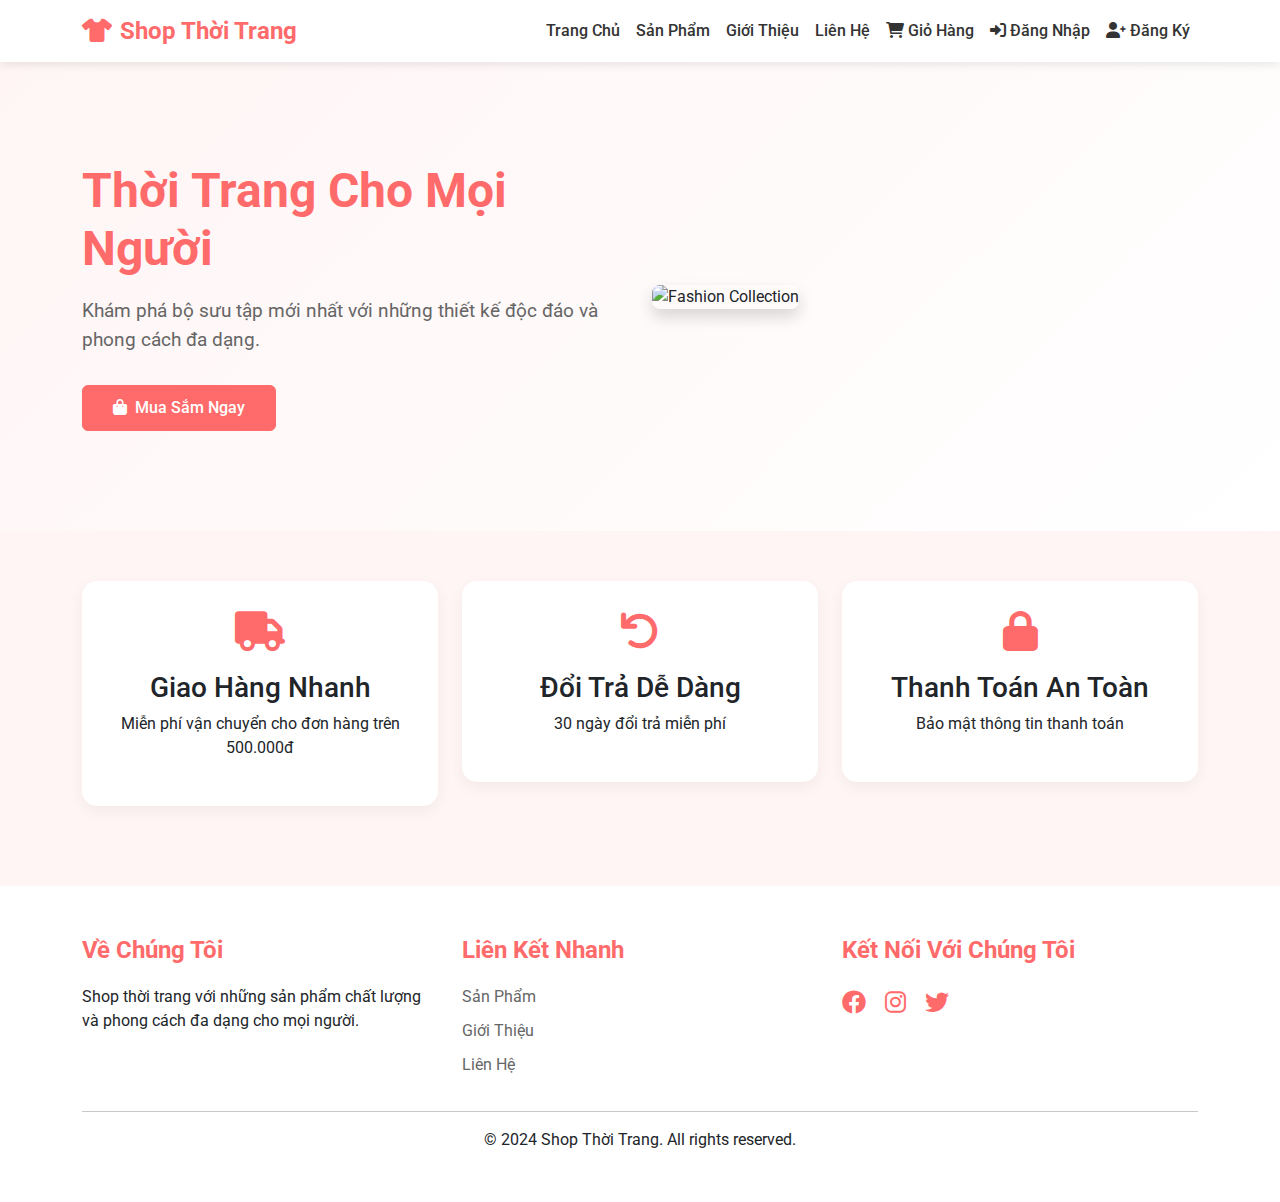
==== index.html @ 6bfca51a "Cập nhật lại dự án, thêm index.html, xóa login.html và register.html" ====
<!DOCTYPE html>
<html lang="vi">
<head>
    <meta charset="UTF-8">
    <meta name="viewport" content="width=device-width, initial-scale=1.0">
    <title>Shop Thời Trang - Trang Chủ</title>
    <!-- Bootstrap CSS -->
    <link href="https://cdn.jsdelivr.net/npm/bootstrap@5.3.0/dist/css/bootstrap.min.css" rel="stylesheet">
    <!-- Font Awesome -->
    <link rel="stylesheet" href="https://cdnjs.cloudflare.com/ajax/libs/font-awesome/6.0.0/css/all.min.css">
    <!-- Google Fonts -->
    <link href="https://fonts.googleapis.com/css2?family=Roboto:wght@300;400;500;700&display=swap" rel="stylesheet">
    <!-- Custom CSS -->
    <style>
        :root {
            --primary-color: #ff6b6b;
            --primary-hover: #ff5252;
            --light-red: #fff5f5;
            --dark-red: #ff4444;
        }

        body {
            font-family: 'Roboto', sans-serif;
            background-color: var(--light-red);
        }

        .navbar {
            background-color: white;
            box-shadow: 0 2px 10px rgba(0,0,0,0.1);
        }

        .navbar-brand {
            color: var(--primary-color) !important;
            font-weight: 700;
            font-size: 1.5rem;
        }

        .nav-link {
            color: #333 !important;
            font-weight: 500;
            transition: color 0.3s ease;
        }

        .nav-link:hover {
            color: var(--primary-color) !important;
        }

        .hero-section {
            background: linear-gradient(135deg, var(--light-red) 0%, #ffffff 100%);
            padding: 100px 0;
            margin-bottom: 50px;
        }

        .hero-title {
            color: var(--primary-color);
            font-weight: 700;
            font-size: 3rem;
            margin-bottom: 20px;
        }

        .hero-subtitle {
            color: #666;
            font-size: 1.2rem;
            margin-bottom: 30px;
        }

        .btn-primary {
            background-color: var(--primary-color);
            border-color: var(--primary-color);
            padding: 10px 30px;
            font-weight: 500;
            transition: all 0.3s ease;
        }

        .btn-primary:hover {
            background-color: var(--primary-hover);
            border-color: var(--primary-hover);
            transform: translateY(-2px);
        }

        .feature-card {
            background: white;
            border-radius: 15px;
            padding: 30px;
            margin-bottom: 30px;
            transition: all 0.3s ease;
            box-shadow: 0 5px 15px rgba(0,0,0,0.05);
        }

        .feature-card:hover {
            transform: translateY(-5px);
            box-shadow: 0 8px 25px rgba(0,0,0,0.1);
        }

        .feature-icon {
            color: var(--primary-color);
            font-size: 2.5rem;
            margin-bottom: 20px;
        }

        .footer {
            background-color: white;
            padding: 50px 0;
            margin-top: 50px;
        }

        .footer-title {
            color: var(--primary-color);
            font-weight: 700;
            margin-bottom: 20px;
        }

        .footer-link {
            color: #666;
            text-decoration: none;
            transition: color 0.3s ease;
            display: block;
            margin-bottom: 10px;
        }

        .footer-link:hover {
            color: var(--primary-color);
        }

        .social-links a {
            color: var(--primary-color);
            font-size: 1.5rem;
            margin-right: 15px;
            transition: color 0.3s ease;
        }

        .social-links a:hover {
            color: var(--primary-hover);
        }
    </style>
</head>
<body>
    <!-- Navbar -->
    <nav class="navbar navbar-expand-lg navbar-light">
        <div class="container">
            <a class="navbar-brand" href="index.html">
                <i class="fas fa-tshirt me-2"></i>Shop Thời Trang
            </a>
            <button class="navbar-toggler" type="button" data-bs-toggle="collapse" data-bs-target="#navbarNav">
                <span class="navbar-toggler-icon"></span>
            </button>
            <div class="collapse navbar-collapse" id="navbarNav">
                <ul class="navbar-nav ms-auto">
                    <li class="nav-item">
                        <a class="nav-link" href="index.html">Trang Chủ</a>
                    </li>
                    <li class="nav-item">
                        <a class="nav-link" href="products.html">Sản Phẩm</a>
                    </li>
                    <li class="nav-item">
                        <a class="nav-link" href="about.html">Giới Thiệu</a>
                    </li>
                    <li class="nav-item">
                        <a class="nav-link" href="#contact">Liên Hệ</a>
                    </li>
                    <li class="nav-item">
                        <a class="nav-link" href="#cart">
                            <i class="fas fa-shopping-cart"></i> Giỏ Hàng
                        </a>
                    </li>
                    <li class="nav-item">
                        <a class="nav-link" href="user/login.html">
                            <i class="fas fa-sign-in-alt"></i> Đăng Nhập
                        </a>
                    </li>
                    <li class="nav-item">
                        <a class="nav-link" href="user/register.html">
                            <i class="fas fa-user-plus"></i> Đăng Ký
                        </a>
                    </li>
                </ul>
            </div>
        </div>
    </nav>

    <!-- Hero Section -->
    <section class="hero-section">
        <div class="container">
            <div class="row align-items-center">
                <div class="col-lg-6">
                    <h1 class="hero-title">Thời Trang Cho Mọi Người</h1>
                    <p class="hero-subtitle">Khám phá bộ sưu tập mới nhất với những thiết kế độc đáo và phong cách đa dạng.</p>
                    <a href="products.html" class="btn btn-primary">
                        <i class="fas fa-shopping-bag me-2"></i>Mua Sắm Ngay
                    </a>
                </div>
                <div class="col-lg-6">
                    <img src="https://images.unsplash.com/photo-1445205170230-053b83016050?ixlib=rb-4.0.3&ixid=M3wxMjA3fDB8MHxwaG90by1wYWdlfHx8fGVufDB8fHx8fA%3D%3D&auto=format&fit=crop&w=2070&q=80" 
                         alt="Fashion Collection" 
                         class="img-fluid rounded-3 shadow">
                </div>
            </div>
        </div>
    </section>

    <!-- Features Section -->
    <section class="features-section">
        <div class="container">
            <div class="row">
                <div class="col-md-4">
                    <div class="feature-card text-center">
                        <i class="fas fa-truck feature-icon"></i>
                        <h3>Giao Hàng Nhanh</h3>
                        <p>Miễn phí vận chuyển cho đơn hàng trên 500.000đ</p>
                    </div>
                </div>
                <div class="col-md-4">
                    <div class="feature-card text-center">
                        <i class="fas fa-undo feature-icon"></i>
                        <h3>Đổi Trả Dễ Dàng</h3>
                        <p>30 ngày đổi trả miễn phí</p>
                    </div>
                </div>
                <div class="col-md-4">
                    <div class="feature-card text-center">
                        <i class="fas fa-lock feature-icon"></i>
                        <h3>Thanh Toán An Toàn</h3>
                        <p>Bảo mật thông tin thanh toán</p>
                    </div>
                </div>
            </div>
        </div>
    </section>

    <!-- Footer -->
    <footer class="footer">
        <div class="container">
            <div class="row">
                <div class="col-md-4">
                    <h4 class="footer-title">Về Chúng Tôi</h4>
                    <p>Shop thời trang với những sản phẩm chất lượng và phong cách đa dạng cho mọi người.</p>
                </div>
                <div class="col-md-4">
                    <h4 class="footer-title">Liên Kết Nhanh</h4>
                    <a href="products.html" class="footer-link">Sản Phẩm</a>
                    <a href="about.html" class="footer-link">Giới Thiệu</a>
                    <a href="contact.html" class="footer-link">Liên Hệ</a>
                </div>
                <div class="col-md-4">
                    <h4 class="footer-title">Kết Nối Với Chúng Tôi</h4>
                    <div class="social-links">
                        <a href="#"><i class="fab fa-facebook"></i></a>
                        <a href="#"><i class="fab fa-instagram"></i></a>
                        <a href="#"><i class="fab fa-twitter"></i></a>
                    </div>
                </div>
            </div>
            <hr class="mt-4">
            <div class="text-center">
                <p class="mb-0">&copy; 2024 Shop Thời Trang. All rights reserved.</p>
            </div>
        </div>
    </footer>

    <!-- Bootstrap JS -->
    <script src="https://cdn.jsdelivr.net/npm/bootstrap@5.3.0/dist/js/bootstrap.bundle.min.js"></script>
</body>
</html>
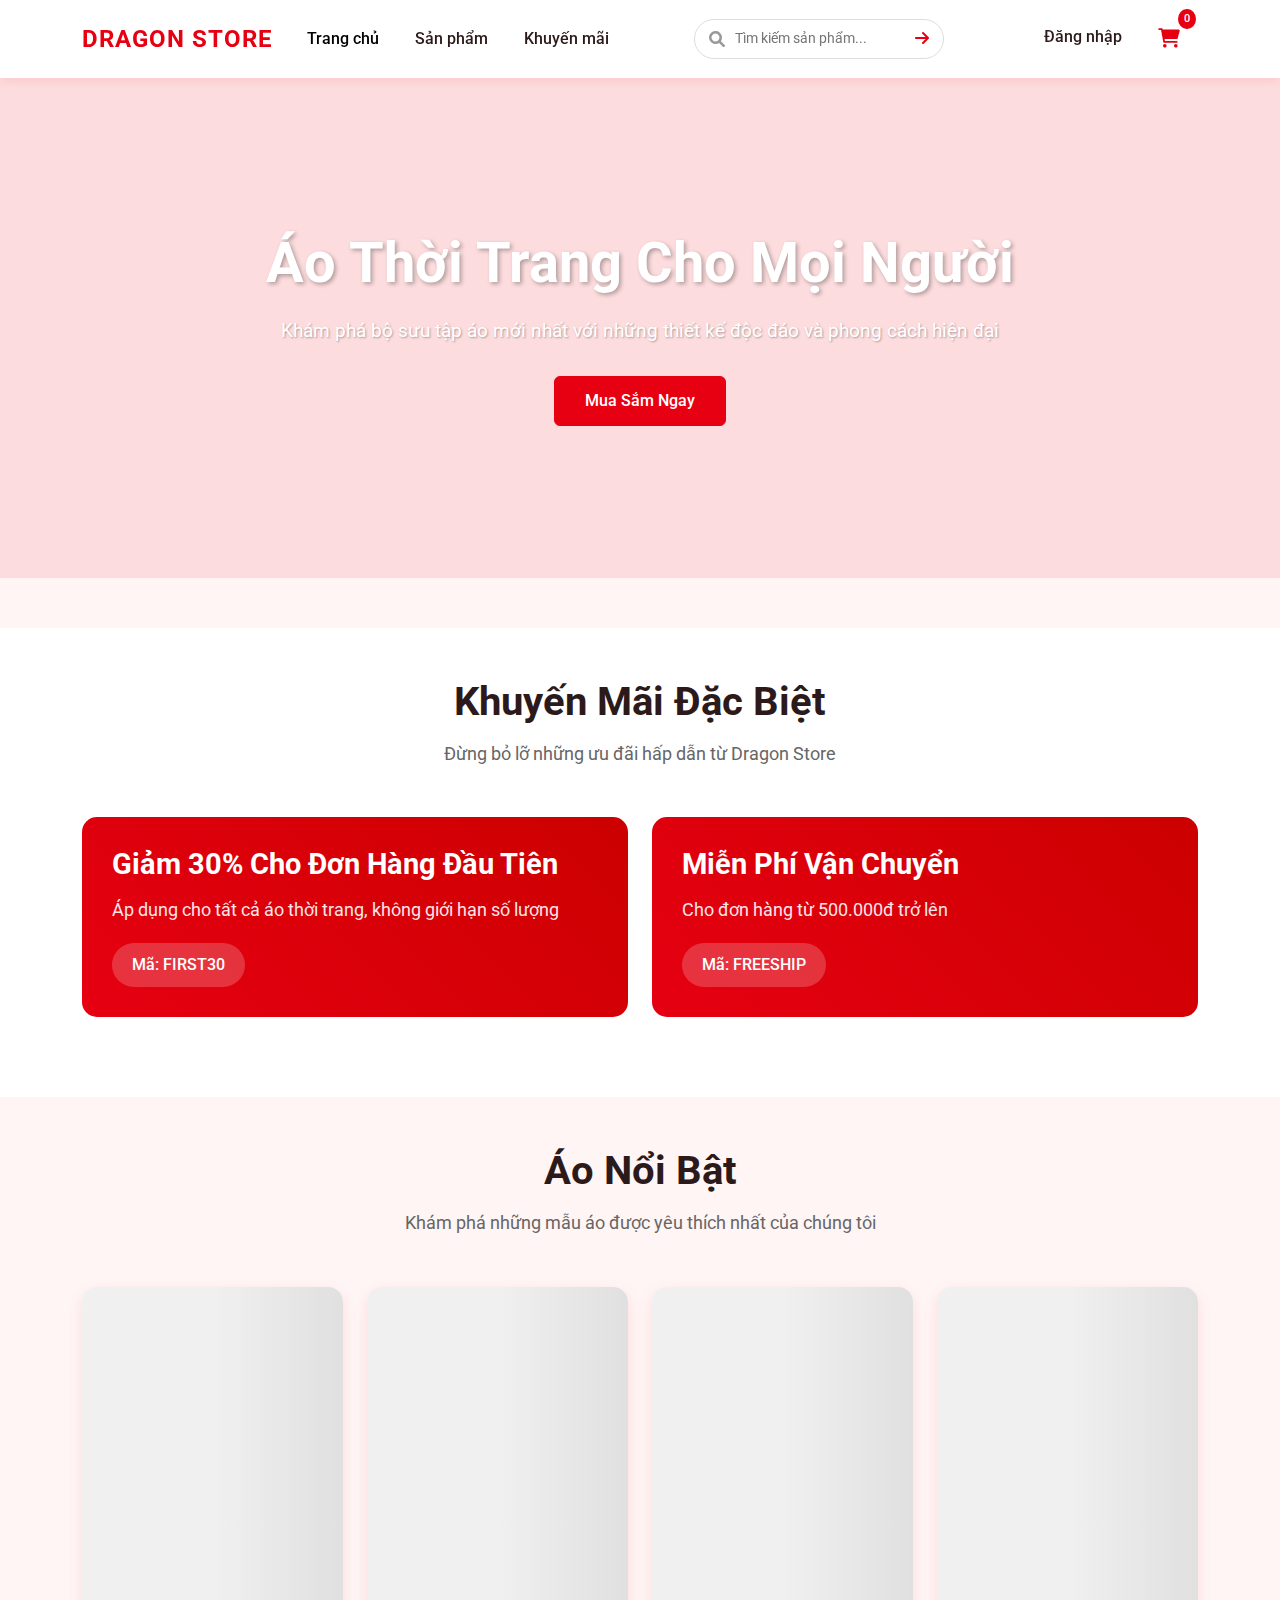
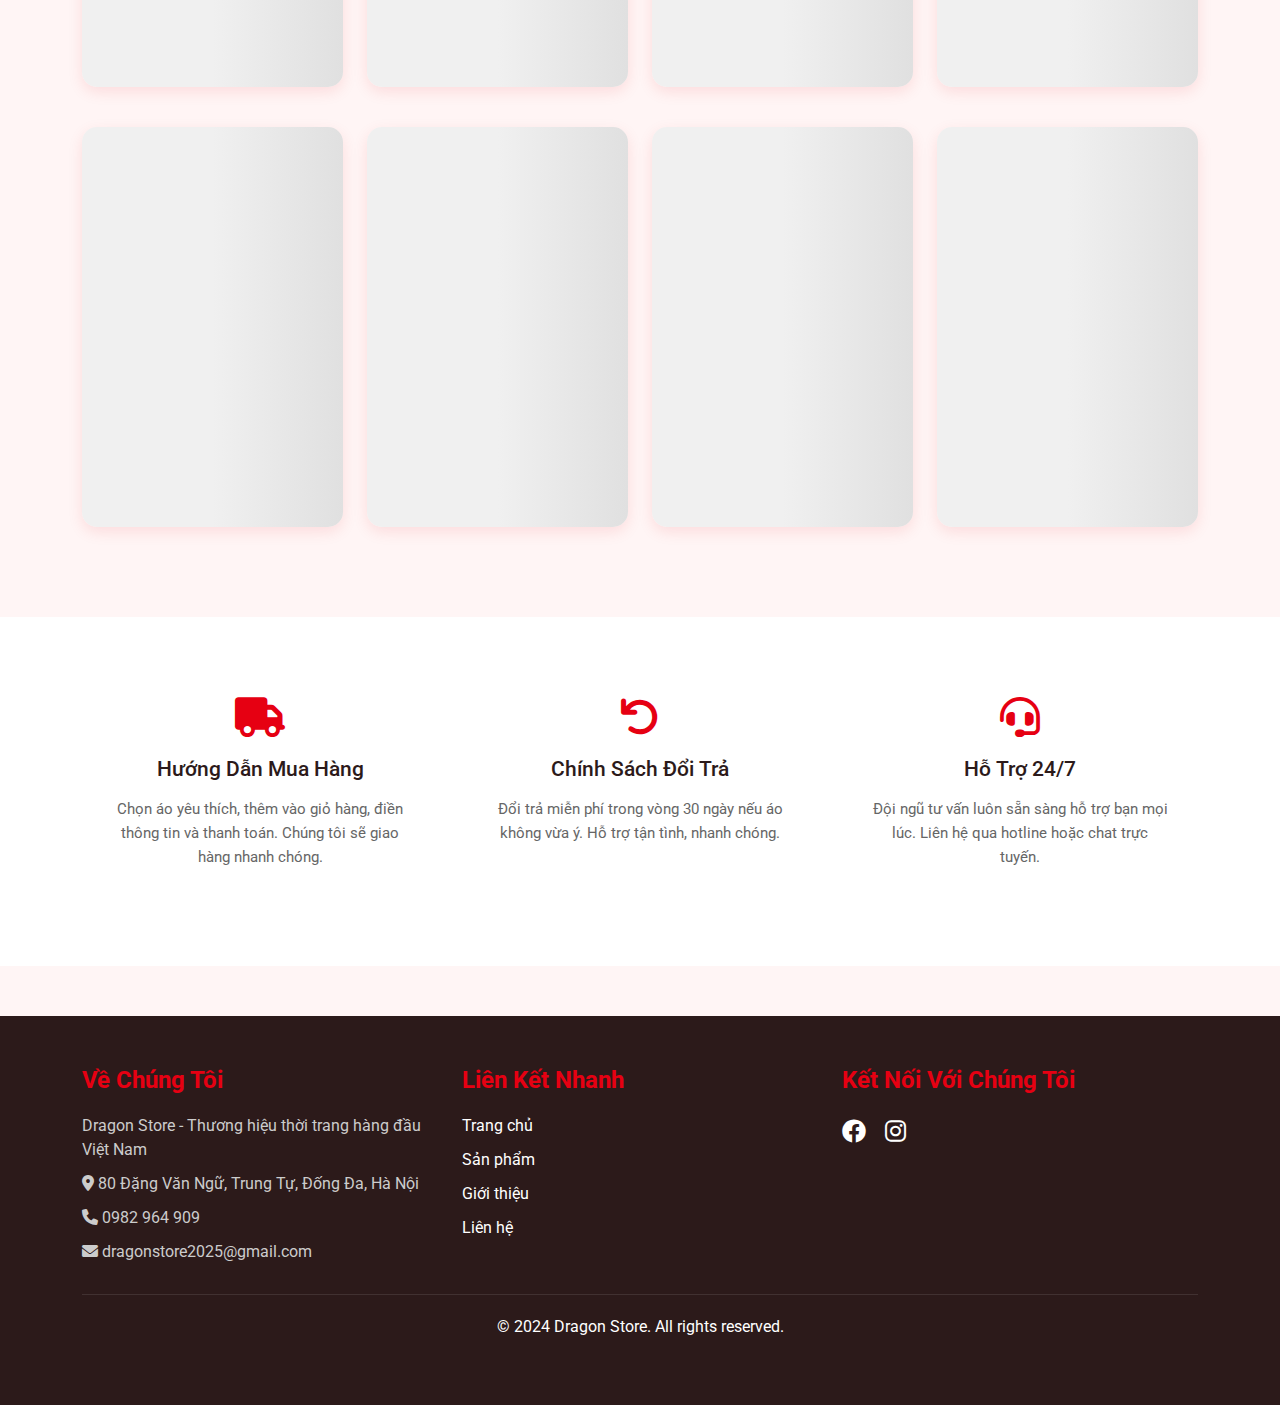
==== commit 0398a270: "Update New" ====
--- a/index.html
+++ b/index.html
@@ -3,7 +3,7 @@
 <head>
     <meta charset="UTF-8">
     <meta name="viewport" content="width=device-width, initial-scale=1.0">
-    <title>Shop Thời Trang - Trang Chủ</title>
+    <title>Dragon Store - Thời Trang Cho Mọi Người</title>
     <!-- Bootstrap CSS -->
     <link href="https://cdn.jsdelivr.net/npm/bootstrap@5.3.0/dist/css/bootstrap.min.css" rel="stylesheet">
     <!-- Font Awesome -->
@@ -13,10 +13,10 @@
     <!-- Custom CSS -->
     <style>
         :root {
-            --primary-color: #ff6b6b;
-            --primary-hover: #ff5252;
+            --primary-color: #e60012;
+            --primary-hover: #cc0000;
             --light-red: #fff5f5;
-            --dark-red: #ff4444;
+            --dark-red: #2c1a1a;
         }
 
         body {
@@ -24,50 +24,148 @@
             background-color: var(--light-red);
         }
 
+        /* Navbar Styles */
         .navbar {
             background-color: white;
-            box-shadow: 0 2px 10px rgba(0,0,0,0.1);
+            box-shadow: 0 2px 10px rgba(230, 0, 18, 0.1);
+            padding: 1rem 0;
+            position: sticky;
+            top: 0;
+            z-index: 1000;
         }
 
         .navbar-brand {
-            color: var(--primary-color) !important;
+            font-size: 1.5rem;
             font-weight: 700;
-            font-size: 1.5rem;
+            color: var(--primary-color);
+            text-transform: uppercase;
+            letter-spacing: 1px;
         }
 
         .nav-link {
-            color: #333 !important;
+            color: var(--dark-red);
             font-weight: 500;
-            transition: color 0.3s ease;
+            transition: all 0.3s ease;
+            margin: 0 10px;
         }
 
         .nav-link:hover {
-            color: var(--primary-color) !important;
-        }
-
+            color: var(--primary-color);
+        }
+
+        .nav-link.active {
+            color: var(--primary-color);
+        }
+
+        .cart-icon {
+            color: var(--primary-color);
+            font-size: 1.2rem;
+            position: relative;
+        }
+
+        .cart-count {
+            position: absolute;
+            top: -8px;
+            right: -8px;
+            background-color: var(--primary-color);
+            color: white;
+            font-size: 0.7rem;
+            padding: 2px 6px;
+            border-radius: 50%;
+        }
+
+        /* Search Bar Styles */
+        .search-form {
+            position: relative;
+            margin-right: 15px;
+        }
+
+        .search-input {
+            border: 1px solid #ddd;
+            border-radius: 25px;
+            padding: 8px 15px 8px 40px;
+            width: 250px;
+            font-size: 0.9rem;
+            transition: all 0.3s ease;
+        }
+
+        .search-input:focus {
+            border-color: var(--primary-color);
+            box-shadow: 0 0 0 0.2rem rgba(230, 0, 18, 0.25);
+            outline: none;
+            width: 300px;
+        }
+
+        .search-icon {
+            position: absolute;
+            left: 15px;
+            top: 50%;
+            transform: translateY(-50%);
+            color: #999;
+        }
+
+        .search-btn {
+            position: absolute;
+            right: 5px;
+            top: 50%;
+            transform: translateY(-50%);
+            background: none;
+            border: none;
+            color: var(--primary-color);
+            cursor: pointer;
+            padding: 5px 10px;
+            border-radius: 20px;
+            transition: all 0.3s ease;
+        }
+
+        .search-btn:hover {
+            background-color: var(--light-red);
+        }
+
+        @media (max-width: 992px) {
+            .search-form {
+                margin: 15px 0;
+                width: 100%;
+            }
+            
+            .search-input {
+                width: 100%;
+            }
+            
+            .search-input:focus {
+                width: 100%;
+            }
+        }
+
+        /* Hero Section */
         .hero-section {
-            background: linear-gradient(135deg, var(--light-red) 0%, #ffffff 100%);
-            padding: 100px 0;
+            background: linear-gradient(rgba(230, 0, 18, 0.1), rgba(230, 0, 18, 0.1)), url('https://images.unsplash.com/photo-1445205170230-053b83016050?ixlib=rb-4.0.3&ixid=M3wxMjA3fDB8MHxwaG90by1wYWdlfHx8fGVufDB8fHx8fA%3D%3D&auto=format&fit=crop&w=1000&q=80') center/cover;
+            height: 500px;
+            display: flex;
+            align-items: center;
+            justify-content: center;
+            text-align: center;
+            color: white;
             margin-bottom: 50px;
         }
 
-        .hero-title {
-            color: var(--primary-color);
+        .hero-content h1 {
+            font-size: 3.5rem;
             font-weight: 700;
-            font-size: 3rem;
             margin-bottom: 20px;
-        }
-
-        .hero-subtitle {
-            color: #666;
+            text-shadow: 2px 2px 4px rgba(0,0,0,0.3);
+        }
+
+        .hero-content p {
             font-size: 1.2rem;
             margin-bottom: 30px;
+            text-shadow: 1px 1px 2px rgba(0,0,0,0.3);
         }
 
         .btn-primary {
             background-color: var(--primary-color);
             border-color: var(--primary-color);
-            padding: 10px 30px;
+            padding: 12px 30px;
             font-weight: 500;
             transition: all 0.3s ease;
         }
@@ -76,61 +174,274 @@
             background-color: var(--primary-hover);
             border-color: var(--primary-hover);
             transform: translateY(-2px);
-        }
-
-        .feature-card {
+            box-shadow: 0 5px 15px rgba(230, 0, 18, 0.3);
+        }
+
+        /* Promotions Section */
+        .promotions-section {
+            padding: 50px 0;
+            background-color: white;
+        }
+
+        .promotion-card {
+            background: linear-gradient(45deg, var(--primary-color), var(--primary-hover));
+            border-radius: 15px;
+            padding: 30px;
+            color: white;
+            margin-bottom: 30px;
+            transition: all 0.3s ease;
+        }
+
+        .promotion-card:hover {
+            transform: translateY(-5px);
+            box-shadow: 0 8px 25px rgba(230, 0, 18, 0.3);
+        }
+
+        .promotion-title {
+            font-size: 1.8rem;
+            font-weight: 700;
+            margin-bottom: 15px;
+        }
+
+        .promotion-description {
+            font-size: 1.1rem;
+            margin-bottom: 20px;
+            opacity: 0.9;
+        }
+
+        .promotion-code {
+            background: rgba(255, 255, 255, 0.2);
+            padding: 10px 20px;
+            border-radius: 25px;
+            font-weight: 500;
+            display: inline-block;
+        }
+
+        /* Featured Products */
+        .featured-products {
+            padding: 50px 0;
+        }
+
+        .section-title {
+            text-align: center;
+            margin-bottom: 50px;
+            color: var(--dark-red);
+        }
+
+        .section-title h2 {
+            font-size: 2.5rem;
+            font-weight: 700;
+            margin-bottom: 15px;
+        }
+
+        .section-title p {
+            color: #666;
+            font-size: 1.1rem;
+        }
+
+        .product-card {
             background: white;
             border-radius: 15px;
+            overflow: hidden;
+            box-shadow: 0 5px 15px rgba(230, 0, 18, 0.1);
+            transition: all 0.3s ease;
+            margin-bottom: 40px;
+            height: 100%;
+        }
+
+        .product-card:hover {
+            transform: translateY(-5px);
+            box-shadow: 0 8px 25px rgba(230, 0, 18, 0.2);
+        }
+
+        .product-image {
+            height: 300px;
+            overflow: hidden;
+            position: relative;
+        }
+
+        .product-image img {
+            width: 100%;
+            height: 100%;
+            object-fit: cover;
+            transition: all 0.3s ease;
+        }
+
+        .product-card:hover .product-image img {
+            transform: scale(1.1);
+        }
+
+        .product-badge {
+            position: absolute;
+            top: 10px;
+            right: 10px;
+            background: var(--primary-color);
+            color: white;
+            padding: 5px 10px;
+            border-radius: 20px;
+            font-size: 0.8rem;
+            font-weight: 500;
+        }
+
+        .product-info {
+            padding: 20px;
+        }
+
+        .product-title {
+            font-size: 1.2rem;
+            font-weight: 500;
+            margin-bottom: 15px;
+            color: var(--dark-red);
+        }
+
+        .product-price {
+            color: var(--primary-color);
+            font-size: 1.3rem;
+            font-weight: 700;
+            margin-bottom: 15px;
+        }
+
+        .btn-outline-primary {
+            color: var(--primary-color);
+            border-color: var(--primary-color);
+            padding: 8px 20px;
+            font-weight: 500;
+            transition: all 0.3s ease;
+            width: 100%;
+        }
+
+        .btn-outline-primary:hover {
+            background-color: var(--primary-color);
+            border-color: var(--primary-color);
+            transform: translateY(-2px);
+        }
+
+        .product-actions {
+            display: flex;
+            gap: 10px;
+            margin-top: 15px;
+        }
+
+        .cart-icon-btn {
+            background: var(--light-red);
+            border: none;
+            width: 40px;
+            height: 40px;
+            border-radius: 50%;
+            display: flex;
+            align-items: center;
+            justify-content: center;
+            cursor: pointer;
+            transition: all 0.3s ease;
+            color: var(--primary-color);
+        }
+
+        .cart-icon-btn:hover {
+            background: var(--primary-color);
+            color: white;
+            transform: translateY(-2px);
+        }
+
+        /* Important Information */
+        .info-section {
+            padding: 50px 0;
+            background-color: white;
+        }
+
+        .info-card {
+            text-align: center;
             padding: 30px;
-            margin-bottom: 30px;
-            transition: all 0.3s ease;
-            box-shadow: 0 5px 15px rgba(0,0,0,0.05);
-        }
-
-        .feature-card:hover {
+            transition: all 0.3s ease;
+        }
+
+        .info-card:hover {
             transform: translateY(-5px);
-            box-shadow: 0 8px 25px rgba(0,0,0,0.1);
-        }
-
-        .feature-icon {
-            color: var(--primary-color);
+        }
+
+        .info-icon {
             font-size: 2.5rem;
+            color: var(--primary-color);
             margin-bottom: 20px;
         }
 
+        .info-title {
+            font-size: 1.3rem;
+            font-weight: 500;
+            margin-bottom: 15px;
+            color: var(--dark-red);
+        }
+
+        .info-text {
+            color: #666;
+            font-size: 0.95rem;
+            line-height: 1.6;
+        }
+
+        /* Footer */
         .footer {
-            background-color: white;
+            background-color: var(--dark-red);
+            color: white;
             padding: 50px 0;
             margin-top: 50px;
         }
 
         .footer-title {
-            color: var(--primary-color);
+            font-size: 1.5rem;
             font-weight: 700;
             margin-bottom: 20px;
-        }
-
-        .footer-link {
-            color: #666;
-            text-decoration: none;
-            transition: color 0.3s ease;
-            display: block;
+            color: var(--primary-color);
+        }
+
+        .footer-content p {
             margin-bottom: 10px;
-        }
-
-        .footer-link:hover {
-            color: var(--primary-color);
+            color: #ccc;
         }
 
         .social-links a {
-            color: var(--primary-color);
+            color: white;
             font-size: 1.5rem;
             margin-right: 15px;
-            transition: color 0.3s ease;
+            transition: all 0.3s ease;
         }
 
         .social-links a:hover {
-            color: var(--primary-hover);
+            color: var(--primary-color);
+            transform: translateY(-3px);
+        }
+
+        .footer-bottom {
+            text-align: center;
+            padding-top: 20px;
+            margin-top: 20px;
+            border-top: 1px solid rgba(255,255,255,0.1);
+        }
+
+        /* Loading State */
+        .loading-placeholder {
+            background: linear-gradient(90deg, #f0f0f0 25%, #e0e0e0 50%, #f0f0f0 75%);
+            background-size: 200% 100%;
+            animation: loading 1.5s infinite;
+            border-radius: 15px;
+        }
+
+        @keyframes loading {
+            0% { background-position: 200% 0; }
+            100% { background-position: -200% 0; }
+        }
+
+        @media (max-width: 768px) {
+            .hero-content h1 {
+                font-size: 2.5rem;
+            }
+            .hero-content p {
+                font-size: 1rem;
+            }
+            .section-title h2 {
+                font-size: 2rem;
+            }
+            .promotion-title {
+                font-size: 1.5rem;
+            }
         }
     </style>
 </head>
@@ -138,39 +449,48 @@
     <!-- Navbar -->
     <nav class="navbar navbar-expand-lg navbar-light">
         <div class="container">
-            <a class="navbar-brand" href="index.html">
-                <i class="fas fa-tshirt me-2"></i>Shop Thời Trang
-            </a>
+            <a class="navbar-brand" href="index.html">Dragon Store</a>
             <button class="navbar-toggler" type="button" data-bs-toggle="collapse" data-bs-target="#navbarNav">
                 <span class="navbar-toggler-icon"></span>
             </button>
             <div class="collapse navbar-collapse" id="navbarNav">
-                <ul class="navbar-nav ms-auto">
+                <ul class="navbar-nav me-auto">
                     <li class="nav-item">
-                        <a class="nav-link" href="index.html">Trang Chủ</a>
+                        <a class="nav-link active" href="index.html">Trang chủ</a>
                     </li>
                     <li class="nav-item">
-                        <a class="nav-link" href="products.html">Sản Phẩm</a>
+                        <a class="nav-link" href="#featured-products">Sản phẩm</a>
                     </li>
                     <li class="nav-item">
-                        <a class="nav-link" href="about.html">Giới Thiệu</a>
+                        <a class="nav-link" href="#promotions">Khuyến mãi</a>
+                    </li>
+                </ul>
+                <form class="search-form d-flex">
+                    <i class="fas fa-search search-icon"></i>
+                    <input type="text" class="search-input" placeholder="Tìm kiếm sản phẩm...">
+                    <button type="submit" class="search-btn">
+                        <i class="fas fa-arrow-right"></i>
+                    </button>
+                </form>
+                <ul class="navbar-nav ms-auto">
+                    <li class="nav-item" id="login-nav-item">
+                        <a class="nav-link" href="user/login.html">Đăng nhập</a>
+                    </li>
+                    <li class="nav-item dropdown" id="user-nav-item" style="display: none;">
+                        <a class="nav-link dropdown-toggle" href="#" id="userDropdown" role="button" data-bs-toggle="dropdown">
+                            <i class="fas fa-user"></i> <span id="user-name"></span>
+                        </a>
+                        <ul class="dropdown-menu dropdown-menu-end">
+                            <li><a class="dropdown-item" href="user/profile.html">Tài khoản</a></li>
+                            <li><a class="dropdown-item" href="user/orders.html">Đơn hàng</a></li>
+                            <li><hr class="dropdown-divider"></li>
+                            <li><a class="dropdown-item" href="#" onclick="logout()">Đăng xuất</a></li>
+                        </ul>
                     </li>
                     <li class="nav-item">
-                        <a class="nav-link" href="#contact">Liên Hệ</a>
-                    </li>
-                    <li class="nav-item">
-                        <a class="nav-link" href="#cart">
-                            <i class="fas fa-shopping-cart"></i> Giỏ Hàng
-                        </a>
-                    </li>
-                    <li class="nav-item">
-                        <a class="nav-link" href="user/login.html">
-                            <i class="fas fa-sign-in-alt"></i> Đăng Nhập
-                        </a>
-                    </li>
-                    <li class="nav-item">
-                        <a class="nav-link" href="user/register.html">
-                            <i class="fas fa-user-plus"></i> Đăng Ký
+                        <a class="nav-link cart-icon" href="user/cart.html">
+                            <i class="fas fa-shopping-cart"></i>
+                            <span class="cart-count">0</span>
                         </a>
                     </li>
                 </ul>
@@ -180,47 +500,99 @@
 
     <!-- Hero Section -->
     <section class="hero-section">
+        <div class="hero-content">
+            <h1>Áo Thời Trang Cho Mọi Người</h1>
+            <p>Khám phá bộ sưu tập áo mới nhất với những thiết kế độc đáo và phong cách hiện đại</p>
+            <a href="#" class="btn btn-primary">Mua Sắm Ngay</a>
+        </div>
+    </section>
+
+    <!-- Promotions Section -->
+    <section class="promotions-section">
         <div class="container">
-            <div class="row align-items-center">
-                <div class="col-lg-6">
-                    <h1 class="hero-title">Thời Trang Cho Mọi Người</h1>
-                    <p class="hero-subtitle">Khám phá bộ sưu tập mới nhất với những thiết kế độc đáo và phong cách đa dạng.</p>
-                    <a href="products.html" class="btn btn-primary">
-                        <i class="fas fa-shopping-bag me-2"></i>Mua Sắm Ngay
-                    </a>
-                </div>
-                <div class="col-lg-6">
-                    <img src="https://images.unsplash.com/photo-1445205170230-053b83016050?ixlib=rb-4.0.3&ixid=M3wxMjA3fDB8MHxwaG90by1wYWdlfHx8fGVufDB8fHx8fA%3D%3D&auto=format&fit=crop&w=2070&q=80" 
-                         alt="Fashion Collection" 
-                         class="img-fluid rounded-3 shadow">
+            <div class="section-title">
+                <h2>Khuyến Mãi Đặc Biệt</h2>
+                <p>Đừng bỏ lỡ những ưu đãi hấp dẫn từ Dragon Store</p>
+            </div>
+            <div class="row">
+                <div class="col-md-6">
+                    <div class="promotion-card">
+                        <h3 class="promotion-title">Giảm 30% Cho Đơn Hàng Đầu Tiên</h3>
+                        <p class="promotion-description">Áp dụng cho tất cả áo thời trang, không giới hạn số lượng</p>
+                        <span class="promotion-code">Mã: FIRST30</span>
+                    </div>
+                </div>
+                <div class="col-md-6">
+                    <div class="promotion-card">
+                        <h3 class="promotion-title">Miễn Phí Vận Chuyển</h3>
+                        <p class="promotion-description">Cho đơn hàng từ 500.000đ trở lên</p>
+                        <span class="promotion-code">Mã: FREESHIP</span>
+                    </div>
                 </div>
             </div>
         </div>
     </section>
 
-    <!-- Features Section -->
-    <section class="features-section">
+    <!-- Featured Products -->
+    <section class="featured-products">
+        <div class="container">
+            <div class="section-title">
+                <h2>Áo Nổi Bật</h2>
+                <p>Khám phá những mẫu áo được yêu thích nhất của chúng tôi</p>
+            </div>
+            <div class="row" id="featured-products-container">
+                <!-- Loading Placeholder -->
+                <div class="col-md-3">
+                    <div class="product-card loading-placeholder" style="height: 400px;"></div>
+                </div>
+                <div class="col-md-3">
+                    <div class="product-card loading-placeholder" style="height: 400px;"></div>
+                </div>
+                <div class="col-md-3">
+                    <div class="product-card loading-placeholder" style="height: 400px;"></div>
+                </div>
+                <div class="col-md-3">
+                    <div class="product-card loading-placeholder" style="height: 400px;"></div>
+                </div>
+                <div class="col-md-3">
+                    <div class="product-card loading-placeholder" style="height: 400px;"></div>
+                </div>
+                <div class="col-md-3">
+                    <div class="product-card loading-placeholder" style="height: 400px;"></div>
+                </div>
+                <div class="col-md-3">
+                    <div class="product-card loading-placeholder" style="height: 400px;"></div>
+                </div>
+                <div class="col-md-3">
+                    <div class="product-card loading-placeholder" style="height: 400px;"></div>
+                </div>
+            </div>
+        </div>
+    </section>
+
+    <!-- Important Information -->
+    <section class="info-section">
         <div class="container">
             <div class="row">
                 <div class="col-md-4">
-                    <div class="feature-card text-center">
-                        <i class="fas fa-truck feature-icon"></i>
-                        <h3>Giao Hàng Nhanh</h3>
-                        <p>Miễn phí vận chuyển cho đơn hàng trên 500.000đ</p>
+                    <div class="info-card">
+                        <i class="fas fa-truck info-icon"></i>
+                        <h3 class="info-title">Hướng Dẫn Mua Hàng</h3>
+                        <p class="info-text">Chọn áo yêu thích, thêm vào giỏ hàng, điền thông tin và thanh toán. Chúng tôi sẽ giao hàng nhanh chóng.</p>
                     </div>
                 </div>
                 <div class="col-md-4">
-                    <div class="feature-card text-center">
-                        <i class="fas fa-undo feature-icon"></i>
-                        <h3>Đổi Trả Dễ Dàng</h3>
-                        <p>30 ngày đổi trả miễn phí</p>
+                    <div class="info-card">
+                        <i class="fas fa-undo info-icon"></i>
+                        <h3 class="info-title">Chính Sách Đổi Trả</h3>
+                        <p class="info-text">Đổi trả miễn phí trong vòng 30 ngày nếu áo không vừa ý. Hỗ trợ tận tình, nhanh chóng.</p>
                     </div>
                 </div>
                 <div class="col-md-4">
-                    <div class="feature-card text-center">
-                        <i class="fas fa-lock feature-icon"></i>
-                        <h3>Thanh Toán An Toàn</h3>
-                        <p>Bảo mật thông tin thanh toán</p>
+                    <div class="info-card">
+                        <i class="fas fa-headset info-icon"></i>
+                        <h3 class="info-title">Hỗ Trợ 24/7</h3>
+                        <p class="info-text">Đội ngũ tư vấn luôn sẵn sàng hỗ trợ bạn mọi lúc. Liên hệ qua hotline hoặc chat trực tuyến.</p>
                     </div>
                 </div>
             </div>
@@ -232,32 +604,267 @@
         <div class="container">
             <div class="row">
                 <div class="col-md-4">
-                    <h4 class="footer-title">Về Chúng Tôi</h4>
-                    <p>Shop thời trang với những sản phẩm chất lượng và phong cách đa dạng cho mọi người.</p>
+                    <div class="footer-content">
+                        <h3 class="footer-title">Về Chúng Tôi</h3>
+                        <p>Dragon Store - Thương hiệu thời trang hàng đầu Việt Nam</p>
+                        <p><i class="fas fa-map-marker-alt"></i> 80 Đặng Văn Ngữ, Trung Tự, Đống Đa, Hà Nội</p>
+                        <p><i class="fas fa-phone"></i> 0982 964 909</p>
+                        <p><i class="fas fa-envelope"></i> dragonstore2025@gmail.com</p>
+                    </div>
                 </div>
                 <div class="col-md-4">
-                    <h4 class="footer-title">Liên Kết Nhanh</h4>
-                    <a href="products.html" class="footer-link">Sản Phẩm</a>
-                    <a href="about.html" class="footer-link">Giới Thiệu</a>
-                    <a href="contact.html" class="footer-link">Liên Hệ</a>
+                    <div class="footer-content">
+                        <h3 class="footer-title">Liên Kết Nhanh</h3>
+                        <p><a href="#" class="text-white text-decoration-none">Trang chủ</a></p>
+                        <p><a href="#" class="text-white text-decoration-none">Sản phẩm</a></p>
+                        <p><a href="#" class="text-white text-decoration-none">Giới thiệu</a></p>
+                        <p><a href="#" class="text-white text-decoration-none">Liên hệ</a></p>
+                    </div>
                 </div>
                 <div class="col-md-4">
-                    <h4 class="footer-title">Kết Nối Với Chúng Tôi</h4>
-                    <div class="social-links">
-                        <a href="#"><i class="fab fa-facebook"></i></a>
-                        <a href="#"><i class="fab fa-instagram"></i></a>
-                        <a href="#"><i class="fab fa-twitter"></i></a>
+                    <div class="footer-content">
+                        <h3 class="footer-title">Kết Nối Với Chúng Tôi</h3>
+                        <div class="social-links">
+                            <a href="https://www.facebook.com/honq.39" target="_blank"><i class="fab fa-facebook"></i></a>
+                            <a href="https://www.instagram.com/honq.39" target="_blank"><i class="fab fa-instagram"></i></a>
+                        </div>
                     </div>
                 </div>
             </div>
-            <hr class="mt-4">
-            <div class="text-center">
-                <p class="mb-0">&copy; 2024 Shop Thời Trang. All rights reserved.</p>
+            <div class="footer-bottom">
+                <p>&copy; 2024 Dragon Store. All rights reserved.</p>
             </div>
         </div>
     </footer>
 
     <!-- Bootstrap JS -->
     <script src="https://cdn.jsdelivr.net/npm/bootstrap@5.3.0/dist/js/bootstrap.bundle.min.js"></script>
+    <!-- Custom JS -->
+    <script>
+        // Cart data structure
+        let cart = JSON.parse(localStorage.getItem('cart')) || [];
+
+        // Format price
+        function formatPrice(price) {
+            return price.toString().replace(/\B(?=(\d{3})+(?!\d))/g, ",") + "đ";
+        }
+
+        // Add to cart
+        function addToCart(name, price, image) {
+            const existingItem = cart.find(item => item.name === name);
+            
+            if (existingItem) {
+                existingItem.quantity += 1;
+            } else {
+                cart.push({
+                    name: name,
+                    price: price,
+                    image: image,
+                    quantity: 1
+                });
+            }
+            
+            localStorage.setItem('cart', JSON.stringify(cart));
+            
+            // Update cart count
+            const cartCount = cart.reduce((total, item) => total + item.quantity, 0);
+            document.querySelector('.cart-count').textContent = cartCount;
+            
+            // Show success message
+            toastr.success('Đã thêm sản phẩm vào giỏ hàng');
+        }
+
+        // Kiểm tra trạng thái đăng nhập
+        function checkLoginStatus() {
+            const isLoggedIn = localStorage.getItem('isLoggedIn') === 'true';
+            const userName = localStorage.getItem('userName');
+            const loginNavItem = document.getElementById('login-nav-item');
+            const userNavItem = document.getElementById('user-nav-item');
+            const userNameElement = document.getElementById('user-name');
+
+            if (isLoggedIn && userName) {
+                loginNavItem.style.display = 'none';
+                userNavItem.style.display = 'block';
+                userNameElement.textContent = userName;
+            } else {
+                loginNavItem.style.display = 'block';
+                userNavItem.style.display = 'none';
+            }
+        }
+        
+        // Đăng xuất
+        function logout() {
+            localStorage.removeItem('isLoggedIn');
+            localStorage.removeItem('userName');
+            window.location.href = 'user/login.html';
+        }
+        
+        // Kiểm tra trạng thái đăng nhập khi trang được tải
+        document.addEventListener('DOMContentLoaded', checkLoginStatus);
+
+        // Cập nhật số lượng sản phẩm trong giỏ hàng
+        function updateCartCount() {
+            const cart = JSON.parse(localStorage.getItem('cart')) || [];
+            const cartCountElement = document.querySelector('.cart-count');
+            const totalItems = cart.reduce((total, item) => total + item.quantity, 0);
+            cartCountElement.textContent = totalItems;
+        }
+
+        // Simulate loading products
+        document.addEventListener('DOMContentLoaded', function() {
+            // Cập nhật số lượng sản phẩm trong giỏ hàng
+            updateCartCount();
+            
+            setTimeout(function() {
+                const container = document.getElementById('featured-products-container');
+                container.innerHTML = `
+                    <div class="col-md-3">
+                        <div class="product-card">
+                            <div class="product-image">
+                                <img src="https://images.unsplash.com/photo-1521572163474-6864f9cf17ab?ixlib=rb-4.0.3&ixid=M3wxMjA3fDB8MHxwaG90by1wYWdlfHx8fGVufDB8fHx8fA%3D%3D&auto=format&fit=crop&w=1000&q=80" alt="Áo thun basic">
+                                <span class="product-badge">-20%</span>
+                            </div>
+                            <div class="product-info">
+                                <h3 class="product-title">Áo Thun Basic</h3>
+                                <p class="product-price">299.000đ</p>
+                                <div class="product-actions">
+                                    <button class="btn btn-outline-primary" onclick="addToCart('Áo Thun Basic', 299000, 'https://images.unsplash.com/photo-1521572163474-6864f9cf17ab?ixlib=rb-4.0.3&ixid=M3wxMjA3fDB8MHxwaG90by1wYWdlfHx8fGVufDB8fHx8fA%3D%3D&auto=format&fit=crop&w=1000&q=80')">Thêm vào giỏ</button>
+                                    <button class="cart-icon-btn" onclick="addToCart('Áo Thun Basic', 299000, 'https://images.unsplash.com/photo-1521572163474-6864f9cf17ab?ixlib=rb-4.0.3&ixid=M3wxMjA3fDB8MHxwaG90by1wYWdlfHx8fGVufDB8fHx8fA%3D%3D&auto=format&fit=crop&w=1000&q=80')">
+                                        <i class="fas fa-shopping-cart"></i>
+                                    </button>
+                                </div>
+                            </div>
+                        </div>
+                    </div>
+                    <div class="col-md-3">
+                        <div class="product-card">
+                            <div class="product-image">
+                                <img src="https://images.unsplash.com/photo-1583743814966-8936f5b7be1a?ixlib=rb-4.0.3&ixid=M3wxMjA3fDB8MHxwaG90by1wYWdlfHx8fGVufDB8fHx8fA%3D%3D&auto=format&fit=crop&w=1000&q=80" alt="Áo polo">
+                                <span class="product-badge">-15%</span>
+                            </div>
+                            <div class="product-info">
+                                <h3 class="product-title">Áo Polo</h3>
+                                <p class="product-price">399.000đ</p>
+                                <div class="product-actions">
+                                    <button class="btn btn-outline-primary" onclick="addToCart('Áo Polo', 399000, 'https://images.unsplash.com/photo-1583743814966-8936f5b7be1a?ixlib=rb-4.0.3&ixid=M3wxMjA3fDB8MHxwaG90by1wYWdlfHx8fGVufDB8fHx8fA%3D%3D&auto=format&fit=crop&w=1000&q=80')">Thêm vào giỏ</button>
+                                    <button class="cart-icon-btn" onclick="addToCart('Áo Polo', 399000, 'https://images.unsplash.com/photo-1583743814966-8936f5b7be1a?ixlib=rb-4.0.3&ixid=M3wxMjA3fDB8MHxwaG90by1wYWdlfHx8fGVufDB8fHx8fA%3D%3D&auto=format&fit=crop&w=1000&q=80')">
+                                        <i class="fas fa-shopping-cart"></i>
+                                    </button>
+                                </div>
+                            </div>
+                        </div>
+                    </div>
+                    <div class="col-md-3">
+                        <div class="product-card">
+                            <div class="product-image">
+                                <img src="https://images.unsplash.com/photo-1583743814966-8936f5b7be1a?ixlib=rb-4.0.3&ixid=M3wxMjA3fDB8MHxwaG90by1wYWdlfHx8fGVufDB8fHx8fA%3D%3D&auto=format&fit=crop&w=1000&q=80" alt="Áo sơ mi">
+                                <span class="product-badge">-25%</span>
+                            </div>
+                            <div class="product-info">
+                                <h3 class="product-title">Áo Sơ Mi</h3>
+                                <p class="product-price">499.000đ</p>
+                                <div class="product-actions">
+                                    <button class="btn btn-outline-primary" onclick="addToCart('Áo Sơ Mi', 499000, 'https://images.unsplash.com/photo-1583743814966-8936f5b7be1a?ixlib=rb-4.0.3&ixid=M3wxMjA3fDB8MHxwaG90by1wYWdlfHx8fGVufDB8fHx8fA%3D%3D&auto=format&fit=crop&w=1000&q=80')">Thêm vào giỏ</button>
+                                    <button class="cart-icon-btn" onclick="addToCart('Áo Sơ Mi', 499000, 'https://images.unsplash.com/photo-1583743814966-8936f5b7be1a?ixlib=rb-4.0.3&ixid=M3wxMjA3fDB8MHxwaG90by1wYWdlfHx8fGVufDB8fHx8fA%3D%3D&auto=format&fit=crop&w=1000&q=80')">
+                                        <i class="fas fa-shopping-cart"></i>
+                                    </button>
+                                </div>
+                            </div>
+                        </div>
+                    </div>
+                    <div class="col-md-3">
+                        <div class="product-card">
+                            <div class="product-image">
+                                <img src="https://images.unsplash.com/photo-1583743814966-8936f5b7be1a?ixlib=rb-4.0.3&ixid=M3wxMjA3fDB8MHxwaG90by1wYWdlfHx8fGVufDB8fHx8fA%3D%3D&auto=format&fit=crop&w=1000&q=80" alt="Áo hoodie">
+                                <span class="product-badge">-30%</span>
+                            </div>
+                            <div class="product-info">
+                                <h3 class="product-title">Áo Hoodie</h3>
+                                <p class="product-price">599.000đ</p>
+                                <div class="product-actions">
+                                    <button class="btn btn-outline-primary" onclick="addToCart('Áo Hoodie', 599000, 'https://images.unsplash.com/photo-1583743814966-8936f5b7be1a?ixlib=rb-4.0.3&ixid=M3wxMjA3fDB8MHxwaG90by1wYWdlfHx8fGVufDB8fHx8fA%3D%3D&auto=format&fit=crop&w=1000&q=80')">Thêm vào giỏ</button>
+                                    <button class="cart-icon-btn" onclick="addToCart('Áo Hoodie', 599000, 'https://images.unsplash.com/photo-1583743814966-8936f5b7be1a?ixlib=rb-4.0.3&ixid=M3wxMjA3fDB8MHxwaG90by1wYWdlfHx8fGVufDB8fHx8fA%3D%3D&auto=format&fit=crop&w=1000&q=80')">
+                                        <i class="fas fa-shopping-cart"></i>
+                                    </button>
+                                </div>
+                            </div>
+                        </div>
+                    </div>
+                    <div class="col-md-3">
+                        <div class="product-card">
+                            <div class="product-image">
+                                <img src="https://images.unsplash.com/photo-1583743814966-8936f5b7be1a?ixlib=rb-4.0.3&ixid=M3wxMjA3fDB8MHxwaG90by1wYWdlfHx8fGVufDB8fHx8fA%3D%3D&auto=format&fit=crop&w=1000&q=80" alt="Áo thun graphic">
+                                <span class="product-badge">-20%</span>
+                            </div>
+                            <div class="product-info">
+                                <h3 class="product-title">Áo Thun Graphic</h3>
+                                <p class="product-price">349.000đ</p>
+                                <div class="product-actions">
+                                    <button class="btn btn-outline-primary" onclick="addToCart('Áo Thun Graphic', 349000, 'https://images.unsplash.com/photo-1583743814966-8936f5b7be1a?ixlib=rb-4.0.3&ixid=M3wxMjA3fDB8MHxwaG90by1wYWdlfHx8fGVufDB8fHx8fA%3D%3D&auto=format&fit=crop&w=1000&q=80')">Thêm vào giỏ</button>
+                                    <button class="cart-icon-btn" onclick="addToCart('Áo Thun Graphic', 349000, 'https://images.unsplash.com/photo-1583743814966-8936f5b7be1a?ixlib=rb-4.0.3&ixid=M3wxMjA3fDB8MHxwaG90by1wYWdlfHx8fGVufDB8fHx8fA%3D%3D&auto=format&fit=crop&w=1000&q=80')">
+                                        <i class="fas fa-shopping-cart"></i>
+                                    </button>
+                                </div>
+                            </div>
+                        </div>
+                    </div>
+                    <div class="col-md-3">
+                        <div class="product-card">
+                            <div class="product-image">
+                                <img src="https://images.unsplash.com/photo-1583743814966-8936f5b7be1a?ixlib=rb-4.0.3&ixid=M3wxMjA3fDB8MHxwaG90by1wYWdlfHx8fGVufDB8fHx8fA%3D%3D&auto=format&fit=crop&w=1000&q=80" alt="Áo tank top">
+                                <span class="product-badge">-15%</span>
+                            </div>
+                            <div class="product-info">
+                                <h3 class="product-title">Áo Tank Top</h3>
+                                <p class="product-price">249.000đ</p>
+                                <div class="product-actions">
+                                    <button class="btn btn-outline-primary" onclick="addToCart('Áo Tank Top', 249000, 'https://images.unsplash.com/photo-1583743814966-8936f5b7be1a?ixlib=rb-4.0.3&ixid=M3wxMjA3fDB8MHxwaG90by1wYWdlfHx8fGVufDB8fHx8fA%3D%3D&auto=format&fit=crop&w=1000&q=80')">Thêm vào giỏ</button>
+                                    <button class="cart-icon-btn" onclick="addToCart('Áo Tank Top', 249000, 'https://images.unsplash.com/photo-1583743814966-8936f5b7be1a?ixlib=rb-4.0.3&ixid=M3wxMjA3fDB8MHxwaG90by1wYWdlfHx8fGVufDB8fHx8fA%3D%3D&auto=format&fit=crop&w=1000&q=80')">
+                                        <i class="fas fa-shopping-cart"></i>
+                                    </button>
+                                </div>
+                            </div>
+                        </div>
+                    </div>
+                    <div class="col-md-3">
+                        <div class="product-card">
+                            <div class="product-image">
+                                <img src="https://images.unsplash.com/photo-1583743814966-8936f5b7be1a?ixlib=rb-4.0.3&ixid=M3wxMjA3fDB8MHxwaG90by1wYWdlfHx8fGVufDB8fHx8fA%3D%3D&auto=format&fit=crop&w=1000&q=80" alt="Áo sơ mi kẻ">
+                                <span class="product-badge">-25%</span>
+                            </div>
+                            <div class="product-info">
+                                <h3 class="product-title">Áo Sơ Mi Kẻ</h3>
+                                <p class="product-price">549.000đ</p>
+                                <div class="product-actions">
+                                    <button class="btn btn-outline-primary" onclick="addToCart('Áo Sơ Mi Kẻ', 549000, 'https://images.unsplash.com/photo-1583743814966-8936f5b7be1a?ixlib=rb-4.0.3&ixid=M3wxMjA3fDB8MHxwaG90by1wYWdlfHx8fGVufDB8fHx8fA%3D%3D&auto=format&fit=crop&w=1000&q=80')">Thêm vào giỏ</button>
+                                    <button class="cart-icon-btn" onclick="addToCart('Áo Sơ Mi Kẻ', 549000, 'https://images.unsplash.com/photo-1583743814966-8936f5b7be1a?ixlib=rb-4.0.3&ixid=M3wxMjA3fDB8MHxwaG90by1wYWdlfHx8fGVufDB8fHx8fA%3D%3D&auto=format&fit=crop&w=1000&q=80')">
+                                        <i class="fas fa-shopping-cart"></i>
+                                    </button>
+                                </div>
+                            </div>
+                        </div>
+                    </div>
+                    <div class="col-md-3">
+                        <div class="product-card">
+                            <div class="product-image">
+                                <img src="https://images.unsplash.com/photo-1583743814966-8936f5b7be1a?ixlib=rb-4.0.3&ixid=M3wxMjA3fDB8MHxwaG90by1wYWdlfHx8fGVufDB8fHx8fA%3D%3D&auto=format&fit=crop&w=1000&q=80" alt="Áo len">
+                                <span class="product-badge">-30%</span>
+                            </div>
+                            <div class="product-info">
+                                <h3 class="product-title">Áo Len</h3>
+                                <p class="product-price">699.000đ</p>
+                                <div class="product-actions">
+                                    <button class="btn btn-outline-primary" onclick="addToCart('Áo Len', 699000, 'https://images.unsplash.com/photo-1583743814966-8936f5b7be1a?ixlib=rb-4.0.3&ixid=M3wxMjA3fDB8MHxwaG90by1wYWdlfHx8fGVufDB8fHx8fA%3D%3D&auto=format&fit=crop&w=1000&q=80')">Thêm vào giỏ</button>
+                                    <button class="cart-icon-btn" onclick="addToCart('Áo Len', 699000, 'https://images.unsplash.com/photo-1583743814966-8936f5b7be1a?ixlib=rb-4.0.3&ixid=M3wxMjA3fDB8MHxwaG90by1wYWdlfHx8fGVufDB8fHx8fA%3D%3D&auto=format&fit=crop&w=1000&q=80')">
+                                        <i class="fas fa-shopping-cart"></i>
+                                    </button>
+                                </div>
+                            </div>
+                        </div>
+                    </div>
+                `;
+            }, 1000); // Simulate 1 second loading time
+        });
+    </script>
 </body>
 </html> 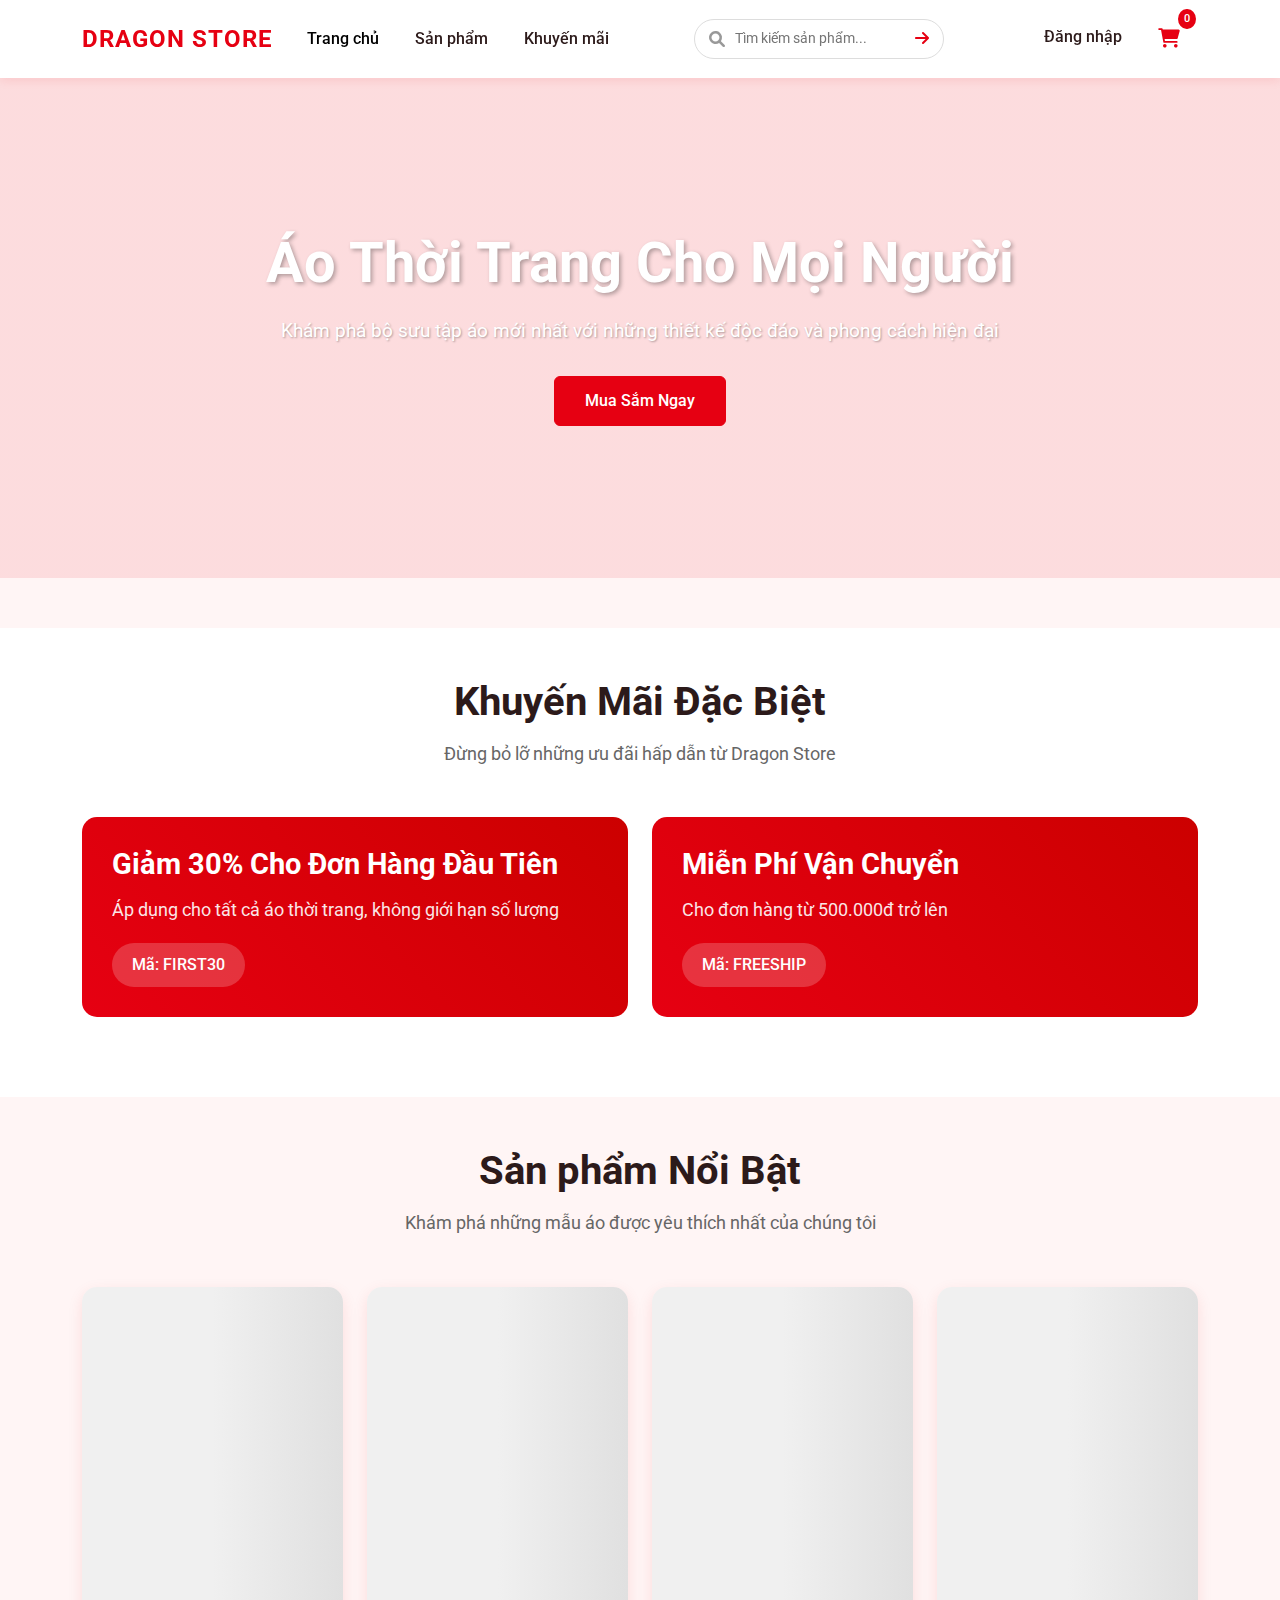
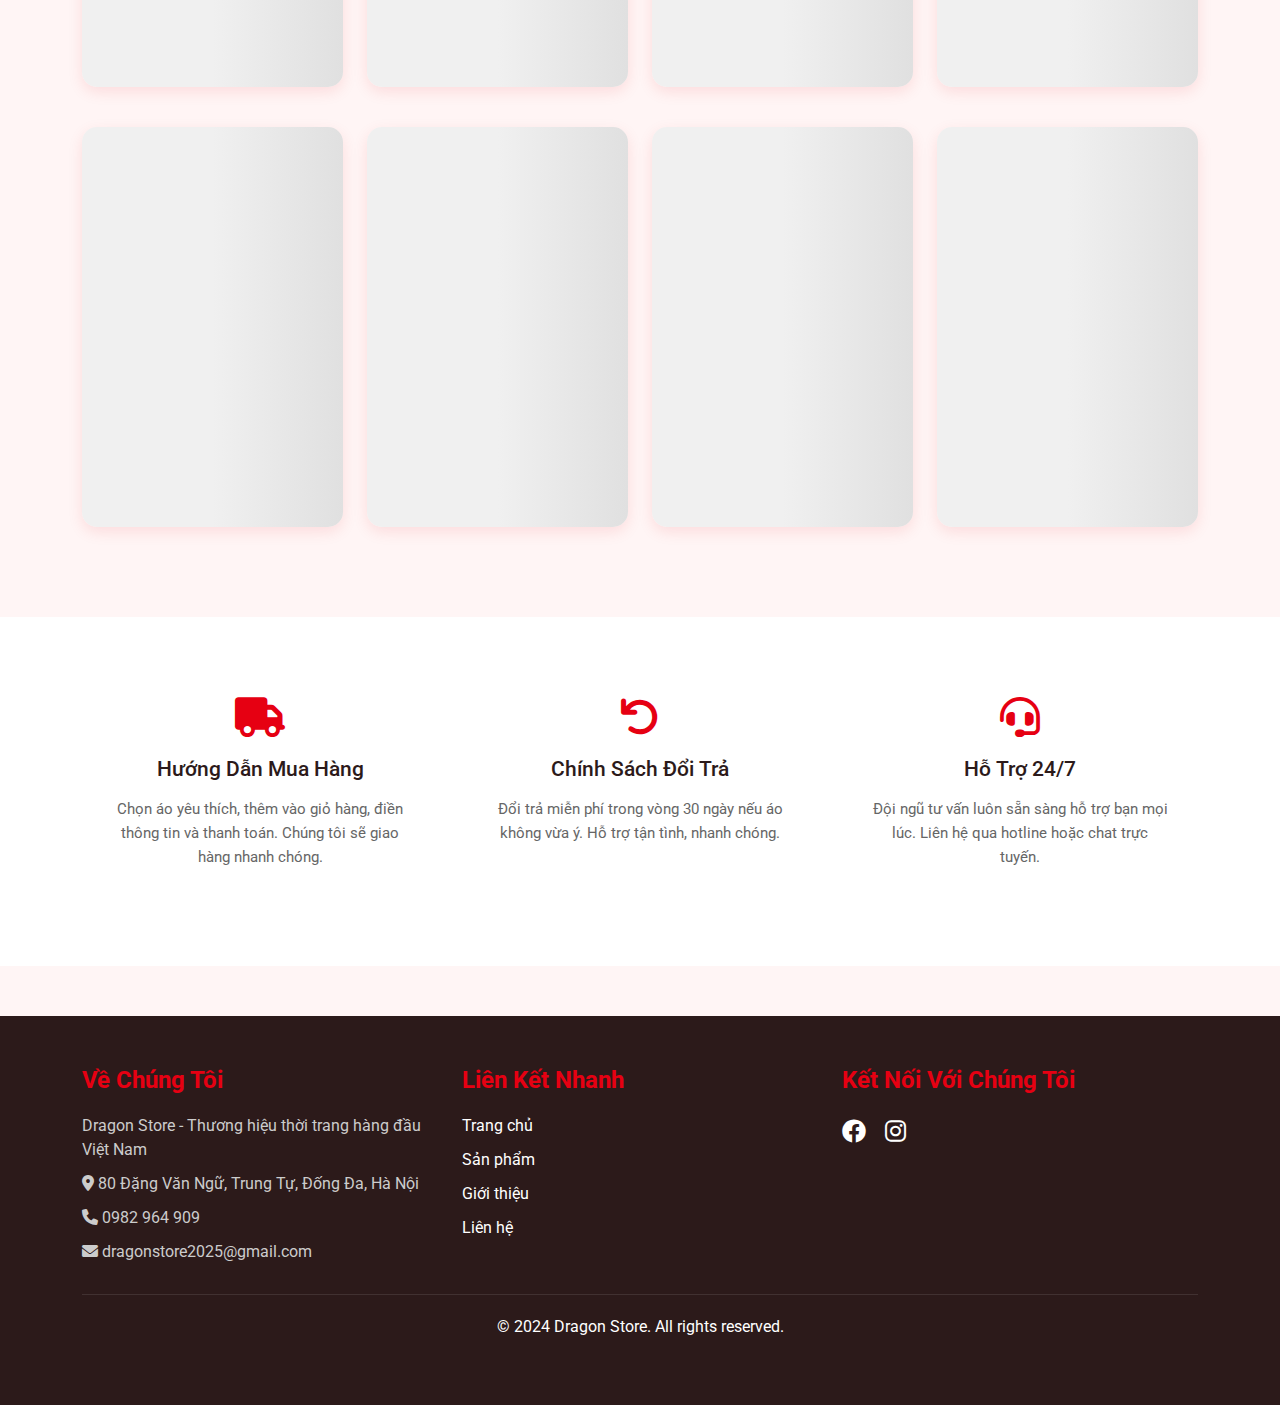
==== commit f92cf41d: "Update Code new" ====
--- a/index.html
+++ b/index.html
@@ -537,7 +537,7 @@
     <section class="featured-products">
         <div class="container">
             <div class="section-title">
-                <h2>Áo Nổi Bật</h2>
+                <h2>Sản phẩm Nổi Bật</h2>
                 <p>Khám phá những mẫu áo được yêu thích nhất của chúng tôi</p>
             </div>
             <div class="row" id="featured-products-container">
@@ -676,17 +676,27 @@
 
         // Kiểm tra trạng thái đăng nhập
         function checkLoginStatus() {
-            const isLoggedIn = localStorage.getItem('isLoggedIn') === 'true';
-            const userName = localStorage.getItem('userName');
+            const isLoggedInLocal = localStorage.getItem('isLoggedIn') === 'true';
+            const isLoggedInSession = sessionStorage.getItem('isLoggedIn') === 'true';
+            const isLoggedIn = isLoggedInLocal || isLoggedInSession;
+            
+            // Lấy thông tin người dùng từ localStorage hoặc sessionStorage
+            const userEmail = localStorage.getItem('userEmail') || sessionStorage.getItem('userEmail');
+            
             const loginNavItem = document.getElementById('login-nav-item');
             const userNavItem = document.getElementById('user-nav-item');
             const userNameElement = document.getElementById('user-name');
 
-            if (isLoggedIn && userName) {
+            if (isLoggedIn && userEmail) {
+                // Nếu đã đăng nhập, ẩn "Đăng nhập" và hiển thị "Tài khoản"
                 loginNavItem.style.display = 'none';
                 userNavItem.style.display = 'block';
-                userNameElement.textContent = userName;
+                
+                // Hiển thị email người dùng (có thể cắt bớt nếu quá dài)
+                const displayName = userEmail.split('@')[0]; // Lấy phần trước @
+                userNameElement.textContent = displayName;
             } else {
+                // Nếu chưa đăng nhập, hiển thị "Đăng nhập" và ẩn "Tài khoản"
                 loginNavItem.style.display = 'block';
                 userNavItem.style.display = 'none';
             }
@@ -694,8 +704,13 @@
         
         // Đăng xuất
         function logout() {
+            // Xóa thông tin đăng nhập khỏi cả localStorage và sessionStorage
             localStorage.removeItem('isLoggedIn');
-            localStorage.removeItem('userName');
+            localStorage.removeItem('userEmail');
+            sessionStorage.removeItem('isLoggedIn');
+            sessionStorage.removeItem('userEmail');
+            
+            // Chuyển hướng về trang đăng nhập
             window.location.href = 'user/login.html';
         }
         
@@ -739,11 +754,11 @@
                     <div class="col-md-3">
                         <div class="product-card">
                             <div class="product-image">
-                                <img src="https://images.unsplash.com/photo-1583743814966-8936f5b7be1a?ixlib=rb-4.0.3&ixid=M3wxMjA3fDB8MHxwaG90by1wYWdlfHx8fGVufDB8fHx8fA%3D%3D&auto=format&fit=crop&w=1000&q=80" alt="Áo polo">
+                                <img src="https://th.bing.com/th/id/OIP.-lncuzRFalXlRglLwj8WxAHaJ4?rs=1&pid=ImgDetMain" alt="Áo polo">
                                 <span class="product-badge">-15%</span>
                             </div>
                             <div class="product-info">
-                                <h3 class="product-title">Áo Polo</h3>
+                                <h3 class="product-title">Áo Polo Nam</h3>
                                 <p class="product-price">399.000đ</p>
                                 <div class="product-actions">
                                     <button class="btn btn-outline-primary" onclick="addToCart('Áo Polo', 399000, 'https://images.unsplash.com/photo-1583743814966-8936f5b7be1a?ixlib=rb-4.0.3&ixid=M3wxMjA3fDB8MHxwaG90by1wYWdlfHx8fGVufDB8fHx8fA%3D%3D&auto=format&fit=crop&w=1000&q=80')">Thêm vào giỏ</button>
@@ -757,11 +772,11 @@
                     <div class="col-md-3">
                         <div class="product-card">
                             <div class="product-image">
-                                <img src="https://images.unsplash.com/photo-1583743814966-8936f5b7be1a?ixlib=rb-4.0.3&ixid=M3wxMjA3fDB8MHxwaG90by1wYWdlfHx8fGVufDB8fHx8fA%3D%3D&auto=format&fit=crop&w=1000&q=80" alt="Áo sơ mi">
+                                <img src="https://dongphuchaianh.vn/wp-content/uploads/2022/08/Cac-mau-ao-so-mi-nam-dep-nhat-mau-trang.jpeg" alt="Áo sơ mi">
                                 <span class="product-badge">-25%</span>
                             </div>
                             <div class="product-info">
-                                <h3 class="product-title">Áo Sơ Mi</h3>
+                                <h3 class="product-title">Áo Sơ Mi Nam</h3>
                                 <p class="product-price">499.000đ</p>
                                 <div class="product-actions">
                                     <button class="btn btn-outline-primary" onclick="addToCart('Áo Sơ Mi', 499000, 'https://images.unsplash.com/photo-1583743814966-8936f5b7be1a?ixlib=rb-4.0.3&ixid=M3wxMjA3fDB8MHxwaG90by1wYWdlfHx8fGVufDB8fHx8fA%3D%3D&auto=format&fit=crop&w=1000&q=80')">Thêm vào giỏ</button>
@@ -775,7 +790,7 @@
                     <div class="col-md-3">
                         <div class="product-card">
                             <div class="product-image">
-                                <img src="https://images.unsplash.com/photo-1583743814966-8936f5b7be1a?ixlib=rb-4.0.3&ixid=M3wxMjA3fDB8MHxwaG90by1wYWdlfHx8fGVufDB8fHx8fA%3D%3D&auto=format&fit=crop&w=1000&q=80" alt="Áo hoodie">
+                                <img src="https://saigonsneaker.com/wp-content/uploads/2020/11/Ao-khoac-hoodie-flexible-toi-gian-xanh-reu-9.jpg" alt="Áo hoodie">
                                 <span class="product-badge">-30%</span>
                             </div>
                             <div class="product-info">
@@ -793,7 +808,7 @@
                     <div class="col-md-3">
                         <div class="product-card">
                             <div class="product-image">
-                                <img src="https://images.unsplash.com/photo-1583743814966-8936f5b7be1a?ixlib=rb-4.0.3&ixid=M3wxMjA3fDB8MHxwaG90by1wYWdlfHx8fGVufDB8fHx8fA%3D%3D&auto=format&fit=crop&w=1000&q=80" alt="Áo thun graphic">
+                                <img src="https://th.bing.com/th/id/OIP.PKO8L8dOREmY8dHgKM2scAHaLH?w=204&h=306&c=7&r=0&o=5&dpr=1.3&pid=1.7" alt="Áo thun graphic">
                                 <span class="product-badge">-20%</span>
                             </div>
                             <div class="product-info">
@@ -811,7 +826,7 @@
                     <div class="col-md-3">
                         <div class="product-card">
                             <div class="product-image">
-                                <img src="https://images.unsplash.com/photo-1583743814966-8936f5b7be1a?ixlib=rb-4.0.3&ixid=M3wxMjA3fDB8MHxwaG90by1wYWdlfHx8fGVufDB8fHx8fA%3D%3D&auto=format&fit=crop&w=1000&q=80" alt="Áo tank top">
+                                <img src="https://th.bing.com/th/id/OIP.yTygdEwIPBB9SNnwlXkr-QHaJ4?w=157&h=209&c=7&r=0&o=5&dpr=1.3&pid=1.7" alt="Áo tank top">
                                 <span class="product-badge">-15%</span>
                             </div>
                             <div class="product-info">
@@ -829,7 +844,7 @@
                     <div class="col-md-3">
                         <div class="product-card">
                             <div class="product-image">
-                                <img src="https://images.unsplash.com/photo-1583743814966-8936f5b7be1a?ixlib=rb-4.0.3&ixid=M3wxMjA3fDB8MHxwaG90by1wYWdlfHx8fGVufDB8fHx8fA%3D%3D&auto=format&fit=crop&w=1000&q=80" alt="Áo sơ mi kẻ">
+                                <img src="https://th.bing.com/th/id/OIP.O5p6c4OouJeSz6k06nXzrgHaJQ?w=174&h=218&c=7&r=0&o=5&dpr=1.3&pid=1.7" alt="Áo sơ mi kẻ">
                                 <span class="product-badge">-25%</span>
                             </div>
                             <div class="product-info">
@@ -847,7 +862,7 @@
                     <div class="col-md-3">
                         <div class="product-card">
                             <div class="product-image">
-                                <img src="https://images.unsplash.com/photo-1583743814966-8936f5b7be1a?ixlib=rb-4.0.3&ixid=M3wxMjA3fDB8MHxwaG90by1wYWdlfHx8fGVufDB8fHx8fA%3D%3D&auto=format&fit=crop&w=1000&q=80" alt="Áo len">
+                                <img src="https://th.bing.com/th/id/OIP.eyOaMeziAF6Irjt1eWwSewHaHa?w=208&h=208&c=7&r=0&o=5&dpr=1.3&pid=1.7" alt="Áo len">
                                 <span class="product-badge">-30%</span>
                             </div>
                             <div class="product-info">
